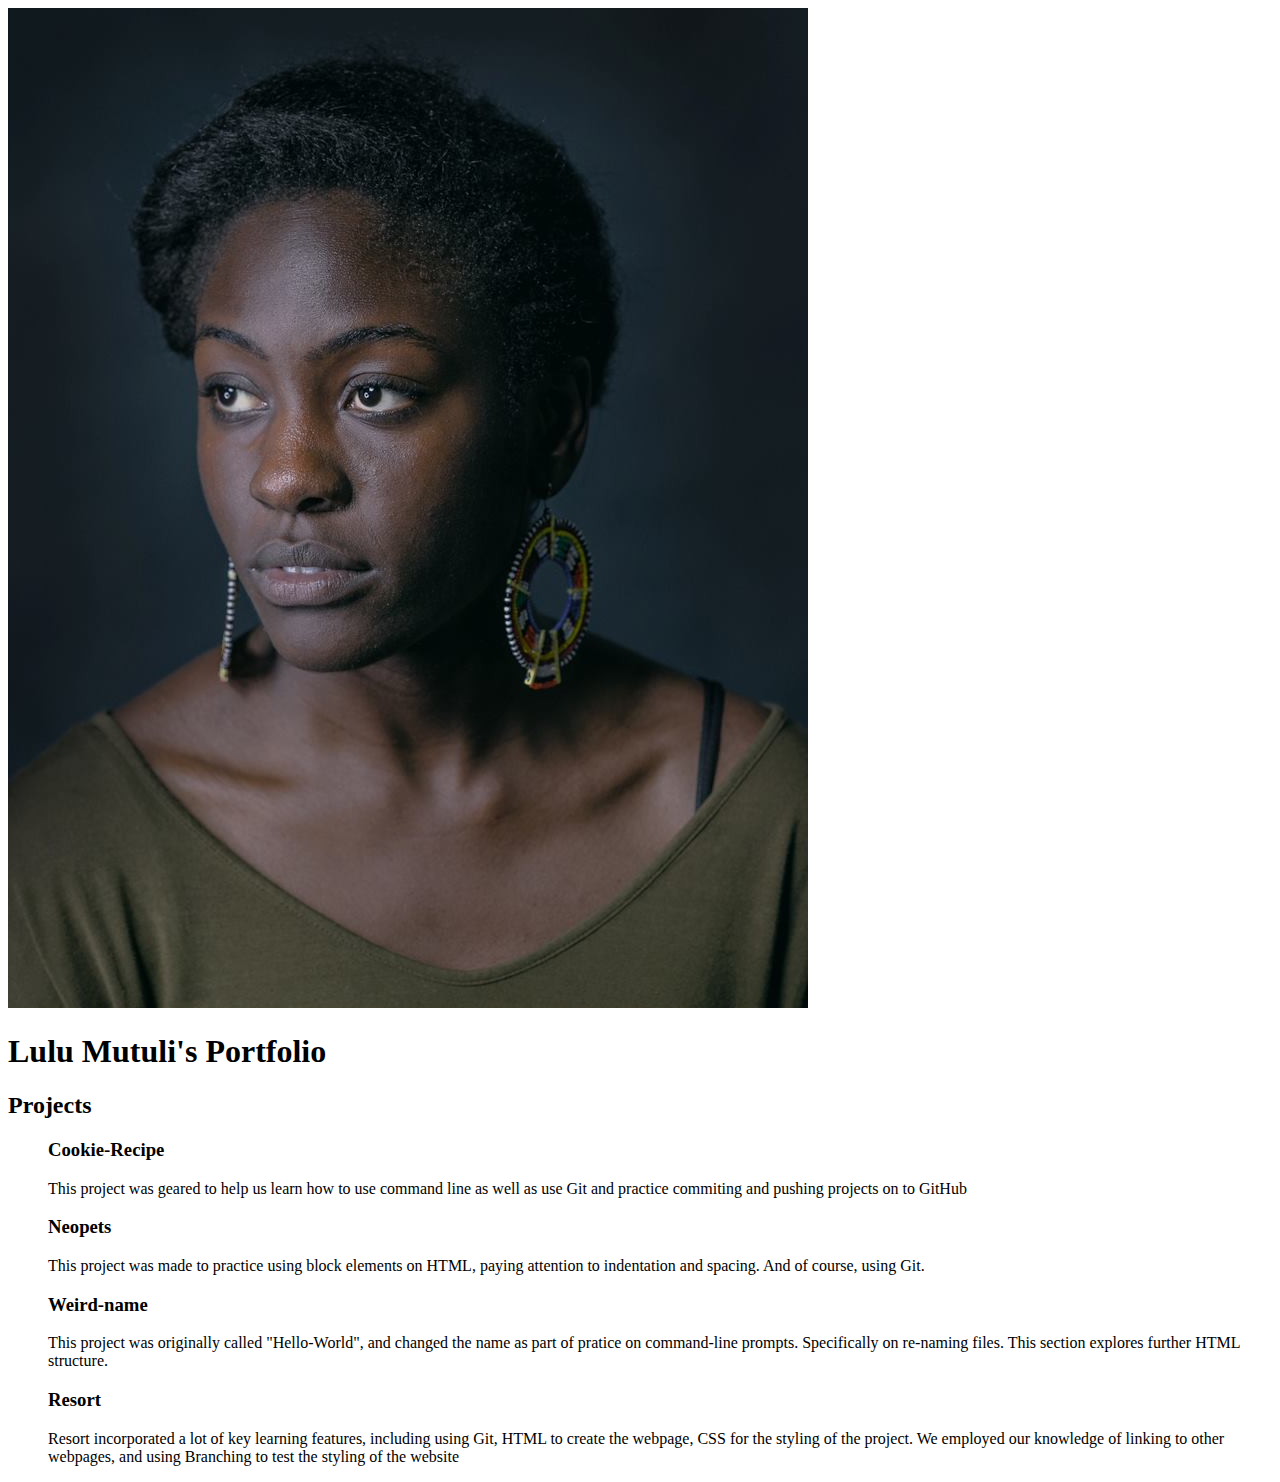
==== portfolio.html @ 6c04539d "updated HTML framework with content for Portfolio" ====
<!DOCTYPE html>
<html>
  <head>
    <meta charset="utf-8">
    <title>Portfolio</title>
  </head>
  <body>
    <img src="PICS/portfolio.jpg" alt="portfolio photo">
    <h1>Lulu Mutuli's Portfolio</h1>

    <h2>Projects</h2>
    <ul>

    <h3>Cookie-Recipe</h3>
    <p>This project was geared to help us learn how to use command line as well as use Git and practice commiting and pushing projects on to GitHub</p>
    <h3>Neopets</h3>
    <p>This project was made to practice using block elements on HTML, paying attention to indentation and spacing. And of course, using Git.</p>
    <h3>Weird-name</h3>
    <p>This project was originally called "Hello-World", and changed the name as part of pratice on command-line prompts. Specifically on re-naming files.
    This section explores further HTML structure. </p>
    <h3>Resort</h3>
    <p>Resort incorporated a lot of key learning features, including using Git, HTML to create the webpage, CSS for the styling of the project.
    We employed our knowledge of linking to other webpages, and using Branching to test the styling of the website</p>
  </ul>


  </body>
</html>
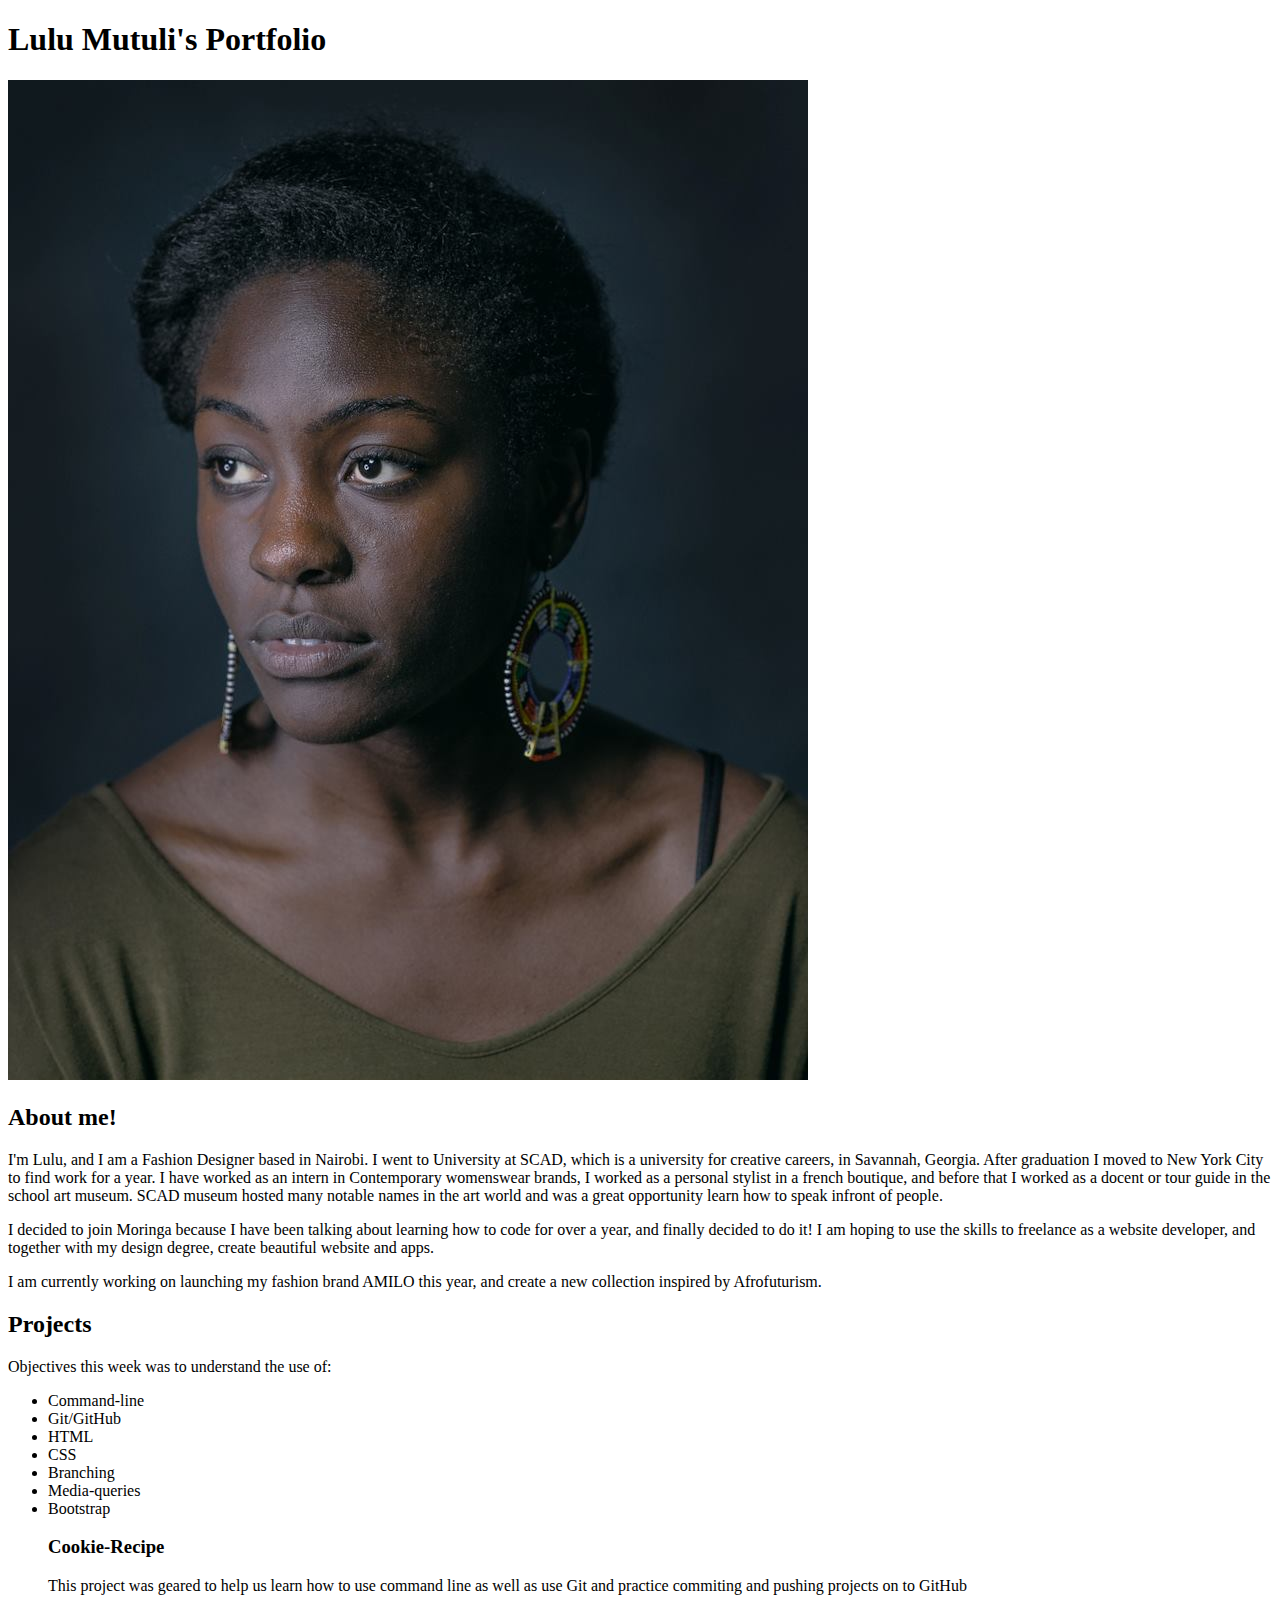
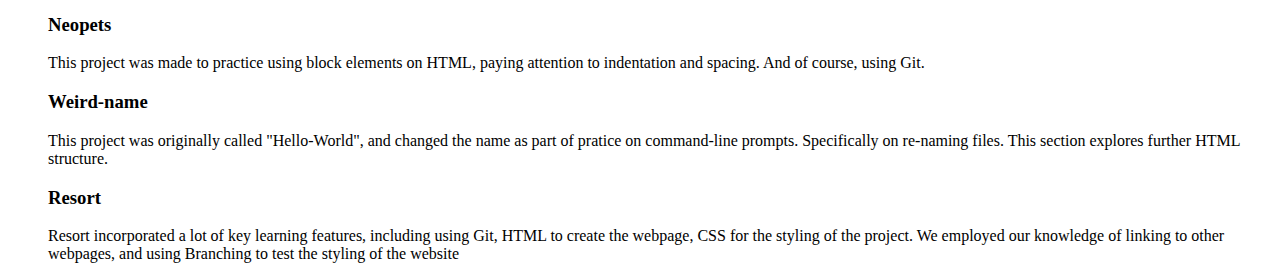
==== commit cf7a8e34: "added the About Section on html" ====
--- a/portfolio.html
+++ b/portfolio.html
@@ -5,23 +5,44 @@
     <title>Portfolio</title>
   </head>
   <body>
+    <h1>Lulu Mutuli's Portfolio</h1>
     <img src="PICS/portfolio.jpg" alt="portfolio photo">
-    <h1>Lulu Mutuli's Portfolio</h1>
+    <h2>About me!</h2>
+    <p>I'm Lulu, and I am a Fashion Designer based in Nairobi. I went to University at SCAD,
+    which is a university for creative careers, in Savannah, Georgia. After graduation I moved to New York City to find work for a year.
+    I have worked as an intern in Contemporary womenswear brands, I worked as a personal stylist in a french boutique, and before that I
+    worked as a docent or tour guide in the school art museum. SCAD museum hosted many notable names in the art world and was a great opportunity
+    learn how to speak infront of people.</p>
+    <p>I decided to join Moringa because I have been talking about learning how to code for over a year, and finally decided to do it! I am
+    hoping to use the skills to freelance as a website developer, and together with my design degree, create beautiful website and apps.</p>
+    <p>I am currently working on launching my fashion brand AMILO this year, and create a new collection inspired by Afrofuturism.</p>
 
-    <h2>Projects</h2>
+
+      <h2>Projects</h2>
+        <p>Objectives this week was to understand the use of:</p>
     <ul>
+      <li>Command-line</li>
+      <li>Git/GitHub</li>
+      <li>HTML</li>
+      <li>CSS</li>
+      <li>Branching</li>
+      <li>Media-queries</li>
+      <li>Bootstrap</li>
+    </ul>
+    <ol>
+      <h3>Cookie-Recipe</h3>
+        <p>This project was geared to help us learn how to use command line as well as use Git and practice commiting and pushing projects on to GitHub</p>
+      <h3>Neopets</h3>
+        <p>This project was made to practice using block elements on HTML, paying attention to indentation and spacing. And of course, using Git.</p>
+      <h3>Weird-name</h3>
+        <p>This project was originally called "Hello-World", and changed the name as part of pratice on command-line prompts. Specifically on re-naming files.
+          This section explores further HTML structure. </p>
+      <h3>Resort</h3>
+      <p>Resort incorporated a lot of key learning features, including using Git, HTML to create the webpage, CSS for the styling of the project.
+    We employed our knowledge of linking to other webpages, and using Branching to test the styling of the website</p>
+  </ol>
 
-    <h3>Cookie-Recipe</h3>
-    <p>This project was geared to help us learn how to use command line as well as use Git and practice commiting and pushing projects on to GitHub</p>
-    <h3>Neopets</h3>
-    <p>This project was made to practice using block elements on HTML, paying attention to indentation and spacing. And of course, using Git.</p>
-    <h3>Weird-name</h3>
-    <p>This project was originally called "Hello-World", and changed the name as part of pratice on command-line prompts. Specifically on re-naming files.
-    This section explores further HTML structure. </p>
-    <h3>Resort</h3>
-    <p>Resort incorporated a lot of key learning features, including using Git, HTML to create the webpage, CSS for the styling of the project.
-    We employed our knowledge of linking to other webpages, and using Branching to test the styling of the website</p>
-  </ul>
+
 
 
   </body>
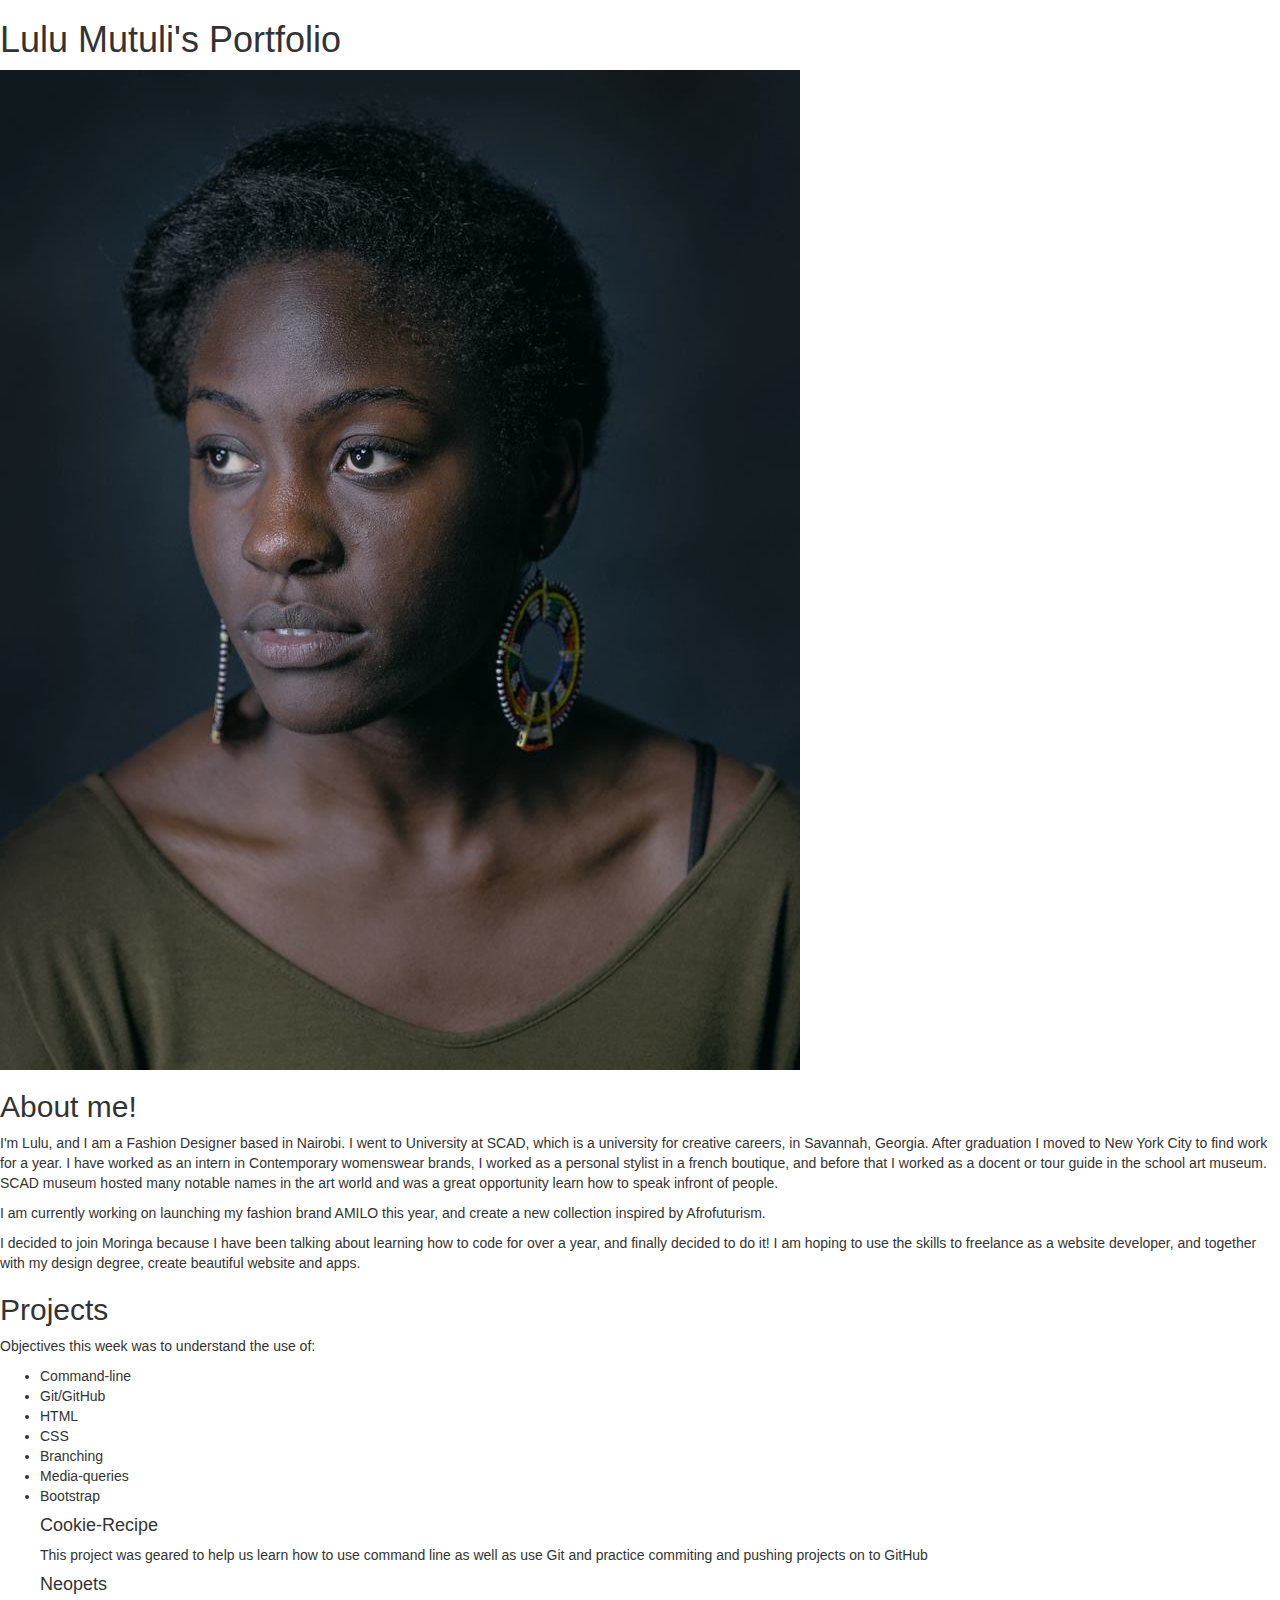
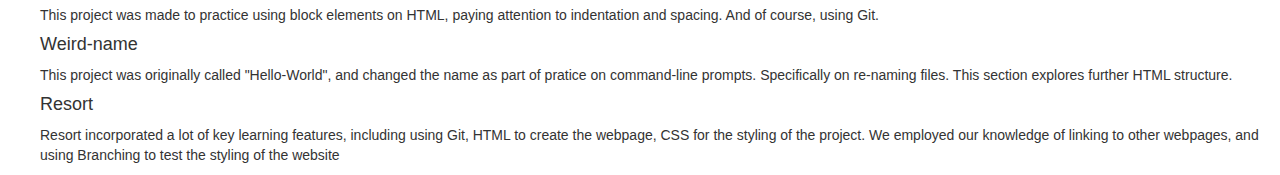
==== commit 8b924cb4: "added bootstrap.css to ddocument" ====
--- a/portfolio.html
+++ b/portfolio.html
@@ -2,6 +2,7 @@
 <html>
   <head>
     <meta charset="utf-8">
+    <link href="css/bootstrap.min.css" rel="stylesheet" type="text/css">
     <title>Portfolio</title>
   </head>
   <body>
@@ -13,36 +14,34 @@
     I have worked as an intern in Contemporary womenswear brands, I worked as a personal stylist in a french boutique, and before that I
     worked as a docent or tour guide in the school art museum. SCAD museum hosted many notable names in the art world and was a great opportunity
     learn how to speak infront of people.</p>
+    <p>I am currently working on launching my fashion brand AMILO this year, and create a new collection inspired by Afrofuturism.</p>
     <p>I decided to join Moringa because I have been talking about learning how to code for over a year, and finally decided to do it! I am
     hoping to use the skills to freelance as a website developer, and together with my design degree, create beautiful website and apps.</p>
-    <p>I am currently working on launching my fashion brand AMILO this year, and create a new collection inspired by Afrofuturism.</p>
-
 
       <h2>Projects</h2>
-        <p>Objectives this week was to understand the use of:</p>
-    <ul>
-      <li>Command-line</li>
-      <li>Git/GitHub</li>
-      <li>HTML</li>
-      <li>CSS</li>
-      <li>Branching</li>
-      <li>Media-queries</li>
-      <li>Bootstrap</li>
-    </ul>
-    <ol>
-      <h3>Cookie-Recipe</h3>
+      <p>Objectives this week was to understand the use of:</p>
+        <ul>
+          <li>Command-line</li>
+          <li>Git/GitHub</li>
+          <li>HTML</li>
+          <li>CSS</li>
+          <li>Branching</li>
+          <li>Media-queries</li>
+          <li>Bootstrap</li>
+        </ul>
+
+        <ol>
+        <h4>Cookie-Recipe</h4>
         <p>This project was geared to help us learn how to use command line as well as use Git and practice commiting and pushing projects on to GitHub</p>
-      <h3>Neopets</h3>
+        <h4>Neopets</h4>
         <p>This project was made to practice using block elements on HTML, paying attention to indentation and spacing. And of course, using Git.</p>
-      <h3>Weird-name</h3>
+        <h4>Weird-name</h4>
         <p>This project was originally called "Hello-World", and changed the name as part of pratice on command-line prompts. Specifically on re-naming files.
           This section explores further HTML structure. </p>
-      <h3>Resort</h3>
-      <p>Resort incorporated a lot of key learning features, including using Git, HTML to create the webpage, CSS for the styling of the project.
+       <h4>Resort</h4>
+       <p>Resort incorporated a lot of key learning features, including using Git, HTML to create the webpage, CSS for the styling of the project.
     We employed our knowledge of linking to other webpages, and using Branching to test the styling of the website</p>
-  </ol>
-
-
+      </ol>
 
 
   </body>
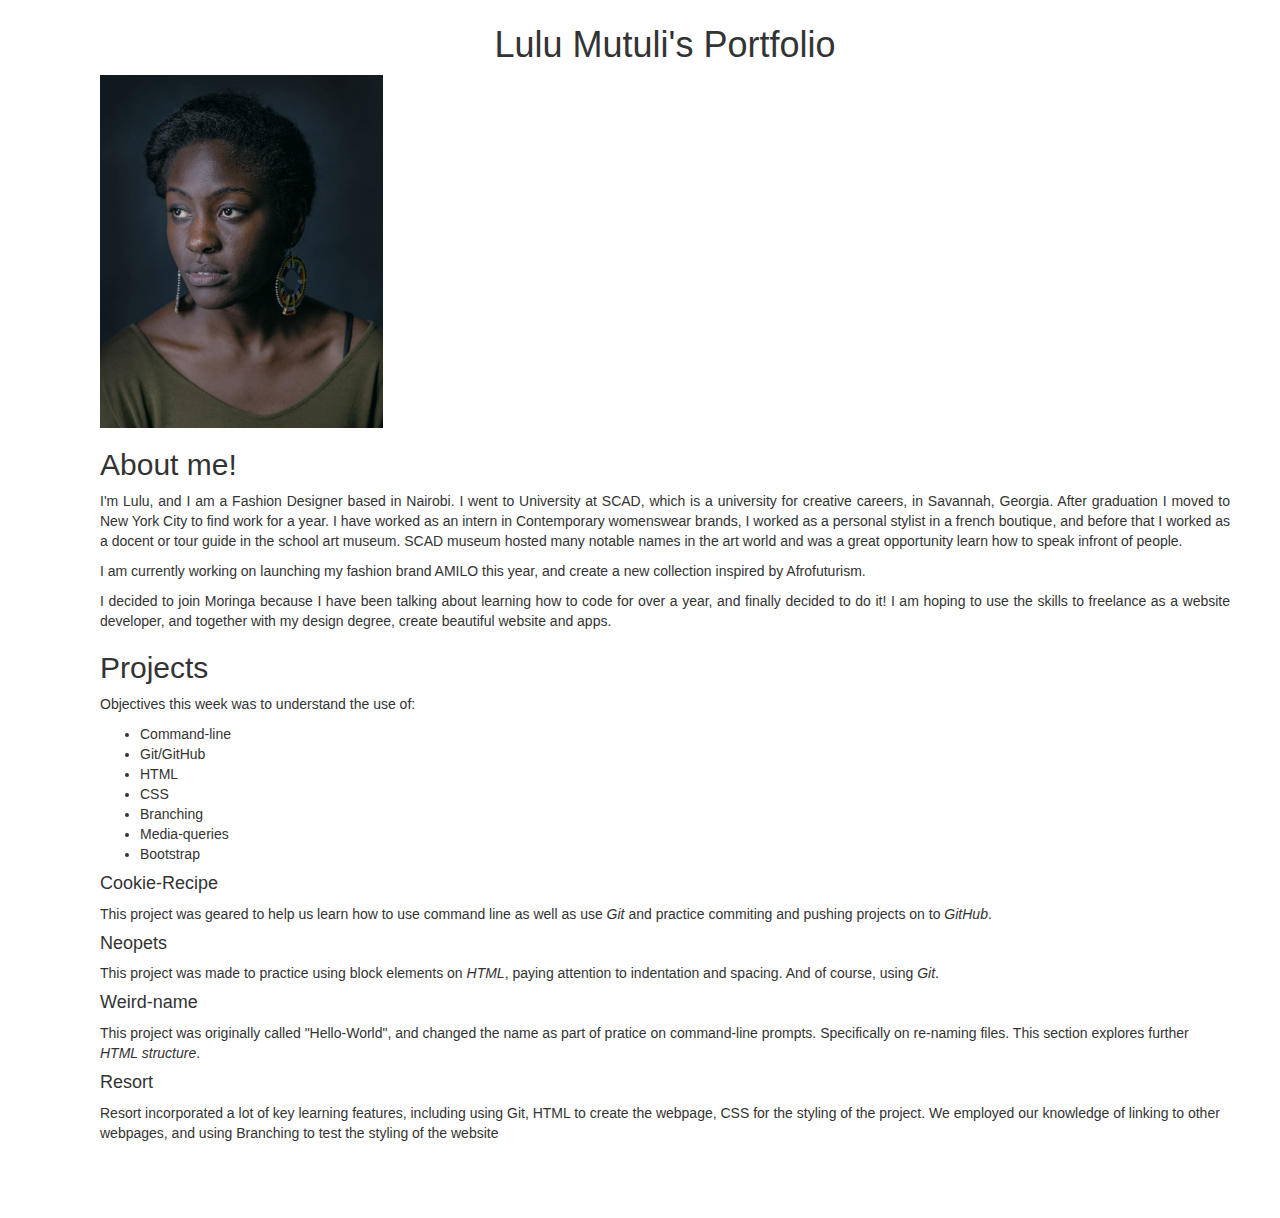
==== commit 8fb7c34d: "added personal stylesheet" ====
--- a/portfolio.html
+++ b/portfolio.html
@@ -2,22 +2,27 @@
 <html>
   <head>
     <meta charset="utf-8">
+
     <link href="css/bootstrap.min.css" rel="stylesheet" type="text/css">
+    <link href="css/styles.css" rel="stylesheet" type="text/css">
+
     <title>Portfolio</title>
   </head>
   <body>
     <h1>Lulu Mutuli's Portfolio</h1>
     <img src="PICS/portfolio.jpg" alt="portfolio photo">
+    <div class="about">
     <h2>About me!</h2>
-    <p>I'm Lulu, and I am a Fashion Designer based in Nairobi. I went to University at SCAD,
-    which is a university for creative careers, in Savannah, Georgia. After graduation I moved to New York City to find work for a year.
-    I have worked as an intern in Contemporary womenswear brands, I worked as a personal stylist in a french boutique, and before that I
-    worked as a docent or tour guide in the school art museum. SCAD museum hosted many notable names in the art world and was a great opportunity
-    learn how to speak infront of people.</p>
-    <p>I am currently working on launching my fashion brand AMILO this year, and create a new collection inspired by Afrofuturism.</p>
-    <p>I decided to join Moringa because I have been talking about learning how to code for over a year, and finally decided to do it! I am
-    hoping to use the skills to freelance as a website developer, and together with my design degree, create beautiful website and apps.</p>
-
+      <p>I'm Lulu, and I am a Fashion Designer based in Nairobi. I went to University at SCAD,
+          which is a university for creative careers, in Savannah, Georgia. After graduation I moved to New York City to find work for a year.
+          I have worked as an intern in Contemporary womenswear brands, I worked as a personal stylist in a french boutique, and before that I
+          worked as a docent or tour guide in the school art museum. SCAD museum hosted many notable names in the art world and was a great opportunity
+          learn how to speak infront of people.</p>
+        <p>I am currently working on launching my fashion brand AMILO this year, and create a new collection inspired by Afrofuturism.</p>
+        <p>I decided to join Moringa because I have been talking about learning how to code for over a year, and finally decided to do it! I am
+           hoping to use the skills to freelance as a website developer, and together with my design degree, create beautiful website and apps.</p>
+  </div>
+  <div class="list">
       <h2>Projects</h2>
       <p>Objectives this week was to understand the use of:</p>
         <ul>
@@ -29,19 +34,22 @@
           <li>Media-queries</li>
           <li>Bootstrap</li>
         </ul>
+      </div>
 
-        <ol>
+        <div class="project">
+
         <h4>Cookie-Recipe</h4>
-        <p>This project was geared to help us learn how to use command line as well as use Git and practice commiting and pushing projects on to GitHub</p>
+        <p>This project was geared to help us learn how to use command line as well as use <em>Git</em> and practice commiting and pushing projects on to <em>GitHub</em>.</p>
         <h4>Neopets</h4>
-        <p>This project was made to practice using block elements on HTML, paying attention to indentation and spacing. And of course, using Git.</p>
+        <p>This project was made to practice using block elements on <em>HTML</em>, paying attention to indentation and spacing. And of course, using <em>Git</em>.</p>
         <h4>Weird-name</h4>
         <p>This project was originally called "Hello-World", and changed the name as part of pratice on command-line prompts. Specifically on re-naming files.
-          This section explores further HTML structure. </p>
+          This section explores further <em>HTML structure</em>.</p>
        <h4>Resort</h4>
        <p>Resort incorporated a lot of key learning features, including using Git, HTML to create the webpage, CSS for the styling of the project.
     We employed our knowledge of linking to other webpages, and using Branching to test the styling of the website</p>
-      </ol>
+      
+    </div>
 
 
   </body>
--- a/css/styles.css
+++ b/css/styles.css
@@ -0,0 +1,28 @@
+img {
+  display:block;
+  width: 25%;
+
+}
+
+h1 {
+  text-align: center;
+}
+
+body {
+  margin: 25px 50px 75px 100px;;
+}
+
+.about {
+  text-align: justify;
+
+}
+
+.list {
+  text-align: justify;
+}
+
+.project {
+  
+
+
+}
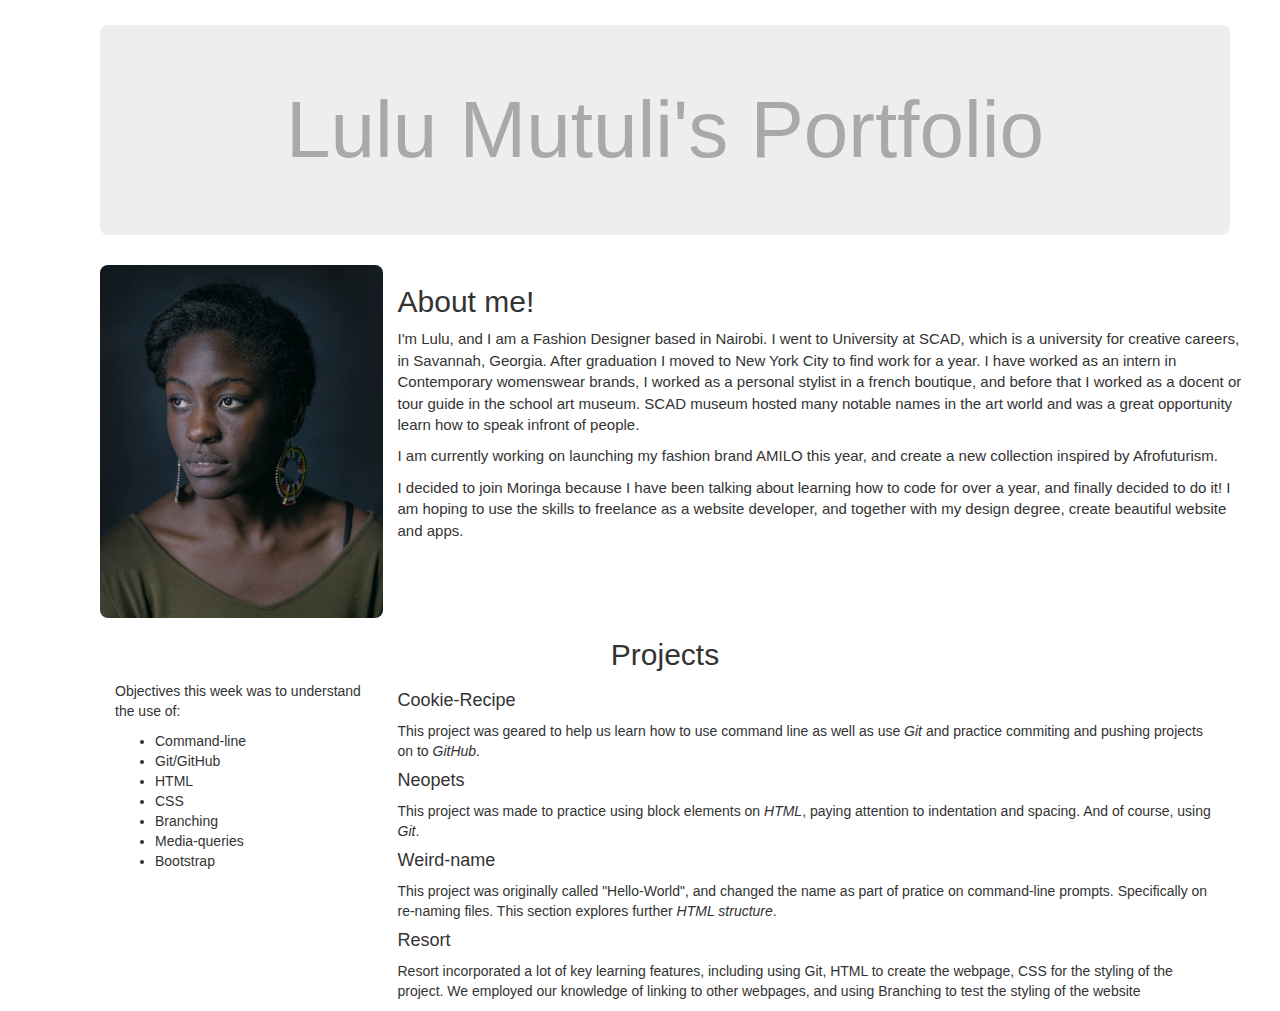
==== commit 1f472c47: "adding jumbotron and formatting image and about me margins" ====
--- a/portfolio.html
+++ b/portfolio.html
@@ -2,28 +2,39 @@
 <html>
   <head>
     <meta charset="utf-8">
-
     <link href="css/bootstrap.min.css" rel="stylesheet" type="text/css">
     <link href="css/styles.css" rel="stylesheet" type="text/css">
-
     <title>Portfolio</title>
   </head>
   <body>
-    <h1>Lulu Mutuli's Portfolio</h1>
-    <img src="PICS/portfolio.jpg" alt="portfolio photo">
-    <div class="about">
-    <h2>About me!</h2>
-      <p>I'm Lulu, and I am a Fashion Designer based in Nairobi. I went to University at SCAD,
-          which is a university for creative careers, in Savannah, Georgia. After graduation I moved to New York City to find work for a year.
-          I have worked as an intern in Contemporary womenswear brands, I worked as a personal stylist in a french boutique, and before that I
-          worked as a docent or tour guide in the school art museum. SCAD museum hosted many notable names in the art world and was a great opportunity
-          learn how to speak infront of people.</p>
-        <p>I am currently working on launching my fashion brand AMILO this year, and create a new collection inspired by Afrofuturism.</p>
-        <p>I decided to join Moringa because I have been talking about learning how to code for over a year, and finally decided to do it! I am
+    <div class="jumbotron"
+      <h1>Lulu Mutuli's Portfolio</h1>
+    </div>
+
+      <img src="PICS/portfolio.jpg" alt="portfolio photo">
+
+  <div class="container">
+    <div class="row">
+        <div class="col-md-9">
+            <div class="about">
+          <h2 span class="header">About me!</span></h2>
+          <p>I'm Lulu, and I am a Fashion Designer based in Nairobi. I went to University at SCAD, which is a university for creative careers, in Savannah, Georgia.
+             After graduation I moved to New York City to find work for a year. I have worked as an intern in Contemporary womenswear brands, I worked as a personal stylist
+             in a french boutique, and before that I worked as a docent or tour guide in the school art museum. SCAD museum hosted many notable names in the art world and was
+             a great opportunity learn how to speak infront of people.</p>
+          <p>I am currently working on launching my fashion brand AMILO this year, and create a new collection inspired by Afrofuturism.</p>
+          <p>I decided to join Moringa because I have been talking about learning how to code for over a year, and finally decided to do it! I am
            hoping to use the skills to freelance as a website developer, and together with my design degree, create beautiful website and apps.</p>
-  </div>
+        </div>
+       </div>
+     </div>
+   </div>
+ </div>
+
+<h2>Projects</h2>
+<div class="col-md-3">
   <div class="list">
-      <h2>Projects</h2>
+    </div>
       <p>Objectives this week was to understand the use of:</p>
         <ul>
           <li>Command-line</li>
@@ -35,9 +46,9 @@
           <li>Bootstrap</li>
         </ul>
       </div>
-
+    </div>
+      <div class="col-md-9">
         <div class="project">
-
         <h4>Cookie-Recipe</h4>
         <p>This project was geared to help us learn how to use command line as well as use <em>Git</em> and practice commiting and pushing projects on to <em>GitHub</em>.</p>
         <h4>Neopets</h4>
@@ -48,9 +59,7 @@
        <h4>Resort</h4>
        <p>Resort incorporated a lot of key learning features, including using Git, HTML to create the webpage, CSS for the styling of the project.
     We employed our knowledge of linking to other webpages, and using Branching to test the styling of the website</p>
-      
+  </div>
     </div>
-
-
   </body>
 </html>
--- a/css/styles.css
+++ b/css/styles.css
@@ -1,28 +1,33 @@
 img {
   display:block;
   width: 25%;
+  float:left;
+  border-radius: 8px;
 
 }
 
 h1 {
   text-align: center;
+
 }
 
 body {
-  margin: 25px 50px 75px 100px;;
+  margin: 25px 50px 75px 100px;
 }
 
-.about {
-  text-align: justify;
-
+h2 {
+  text-align: center;
 }
-
-.list {
-  text-align: justify;
+.about{
+  text-align: :center;
+  font-size: 15px;
 }
-
-.project {
-  
-
-
+.jumbotron {
+  font-size: 80px;
+  text-align: center;
+  color: Darkgrey;
+  border-radius: 8px;
 }
+.header {
+    text-align: left;
+}
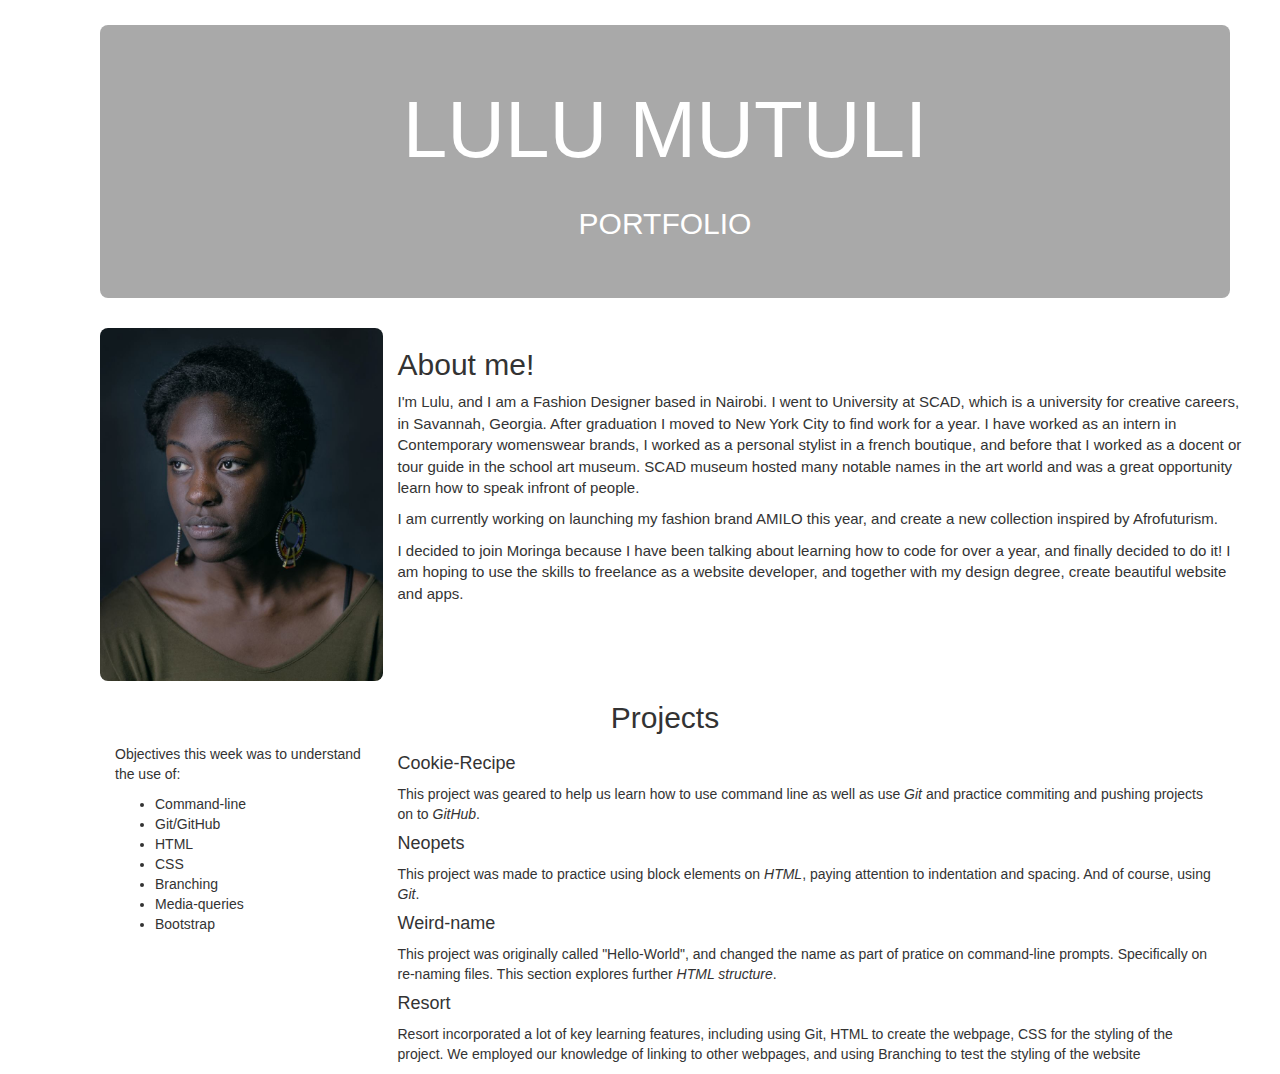
==== commit d29ff12a: "committing before pull of READme" ====
--- a/portfolio.html
+++ b/portfolio.html
@@ -8,7 +8,9 @@
   </head>
   <body>
     <div class="jumbotron"
-      <h1>Lulu Mutuli's Portfolio</h1>
+      <h1>LULU MUTULI</h1>
+      <h2>PORTFOLIO</h2>
+
     </div>
 
       <img src="PICS/portfolio.jpg" alt="portfolio photo">
--- a/css/styles.css
+++ b/css/styles.css
@@ -25,8 +25,9 @@
 .jumbotron {
   font-size: 80px;
   text-align: center;
-  color: Darkgrey;
+  color: white;
   border-radius: 8px;
+  background-color: darkgrey;
 }
 .header {
     text-align: left;
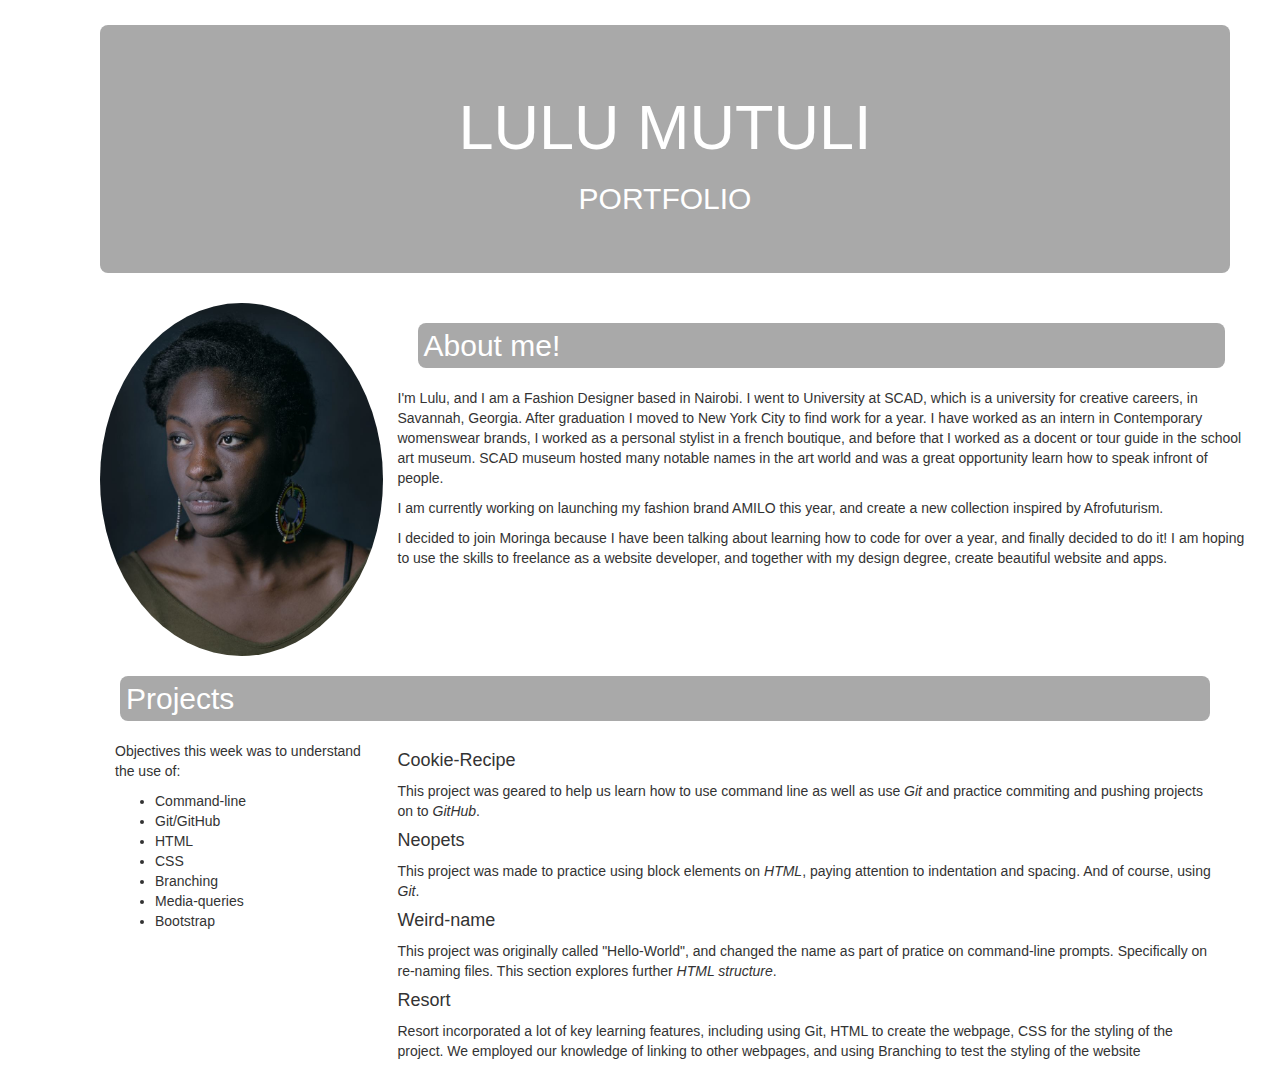
==== commit 224b84aa: "finished styling css" ====
--- a/portfolio.html
+++ b/portfolio.html
@@ -7,10 +7,9 @@
     <title>Portfolio</title>
   </head>
   <body>
-    <div class="jumbotron"
+    <div class="jumbotron">
       <h1>LULU MUTULI</h1>
       <h2>PORTFOLIO</h2>
-
     </div>
 
       <img src="PICS/portfolio.jpg" alt="portfolio photo">
@@ -19,23 +18,23 @@
     <div class="row">
         <div class="col-md-9">
             <div class="about">
-          <h2 span class="header">About me!</span></h2>
-          <p>I'm Lulu, and I am a Fashion Designer based in Nairobi. I went to University at SCAD, which is a university for creative careers, in Savannah, Georgia.
-             After graduation I moved to New York City to find work for a year. I have worked as an intern in Contemporary womenswear brands, I worked as a personal stylist
-             in a french boutique, and before that I worked as a docent or tour guide in the school art museum. SCAD museum hosted many notable names in the art world and was
-             a great opportunity learn how to speak infront of people.</p>
-          <p>I am currently working on launching my fashion brand AMILO this year, and create a new collection inspired by Afrofuturism.</p>
-          <p>I decided to join Moringa because I have been talking about learning how to code for over a year, and finally decided to do it! I am
-           hoping to use the skills to freelance as a website developer, and together with my design degree, create beautiful website and apps.</p>
+              <h2 span class="header">About me!</span></h2>
+              <p>I'm Lulu, and I am a Fashion Designer based in Nairobi. I went to University at SCAD, which is a university for creative careers, in Savannah, Georgia.
+                After graduation I moved to New York City to find work for a year. I have worked as an intern in Contemporary womenswear brands, I worked as a personal stylist
+                in a french boutique, and before that I worked as a docent or tour guide in the school art museum. SCAD museum hosted many notable names in the art world and was
+                a great opportunity learn how to speak infront of people.</p>
+                <p>I am currently working on launching my fashion brand AMILO this year, and create a new collection inspired by Afrofuturism.</p>
+                <p>I decided to join Moringa because I have been talking about learning how to code for over a year, and finally decided to do it! I am
+                  hoping to use the skills to freelance as a website developer, and together with my design degree, create beautiful website and apps.</p>
+                </div>
+              </div>
+            </div>
+          </div>
         </div>
-       </div>
-     </div>
-   </div>
- </div>
 
-<h2>Projects</h2>
-<div class="col-md-3">
-  <div class="list">
+<h2 span class="box">Projects</span></h2>
+  <div class="col-md-3">
+    <div class="list">
     </div>
       <p>Objectives this week was to understand the use of:</p>
         <ul>
@@ -60,8 +59,8 @@
           This section explores further <em>HTML structure</em>.</p>
        <h4>Resort</h4>
        <p>Resort incorporated a lot of key learning features, including using Git, HTML to create the webpage, CSS for the styling of the project.
-    We employed our knowledge of linking to other webpages, and using Branching to test the styling of the website</p>
-  </div>
+         We employed our knowledge of linking to other webpages, and using Branching to test the styling of the website</p>
+       </div>
     </div>
   </body>
 </html>
--- a/css/styles.css
+++ b/css/styles.css
@@ -1,14 +1,12 @@
 img {
-  display:block;
+  display: block;
   width: 25%;
   float:left;
-  border-radius: 8px;
-
+  border-radius: 50%;
 }
 
 h1 {
   text-align: center;
-
 }
 
 body {
@@ -19,8 +17,9 @@
   text-align: center;
 }
 .about{
-  text-align: :center;
-  font-size: 15px;
+  text-align: : left;
+  font-size: 14px;
+
 }
 .jumbotron {
   font-size: 80px;
@@ -31,4 +30,18 @@
 }
 .header {
     text-align: left;
+    background-color: darkgrey;
+    padding: 6px;
+    margin: 20px;
+    border-radius: 8px;
+    color: white;
 }
+
+.box {
+  text-align: left;
+  background-color: darkgrey;
+  padding: 6px;
+  margin: 20px;
+  border-radius: 8px;
+  color: white;
+}
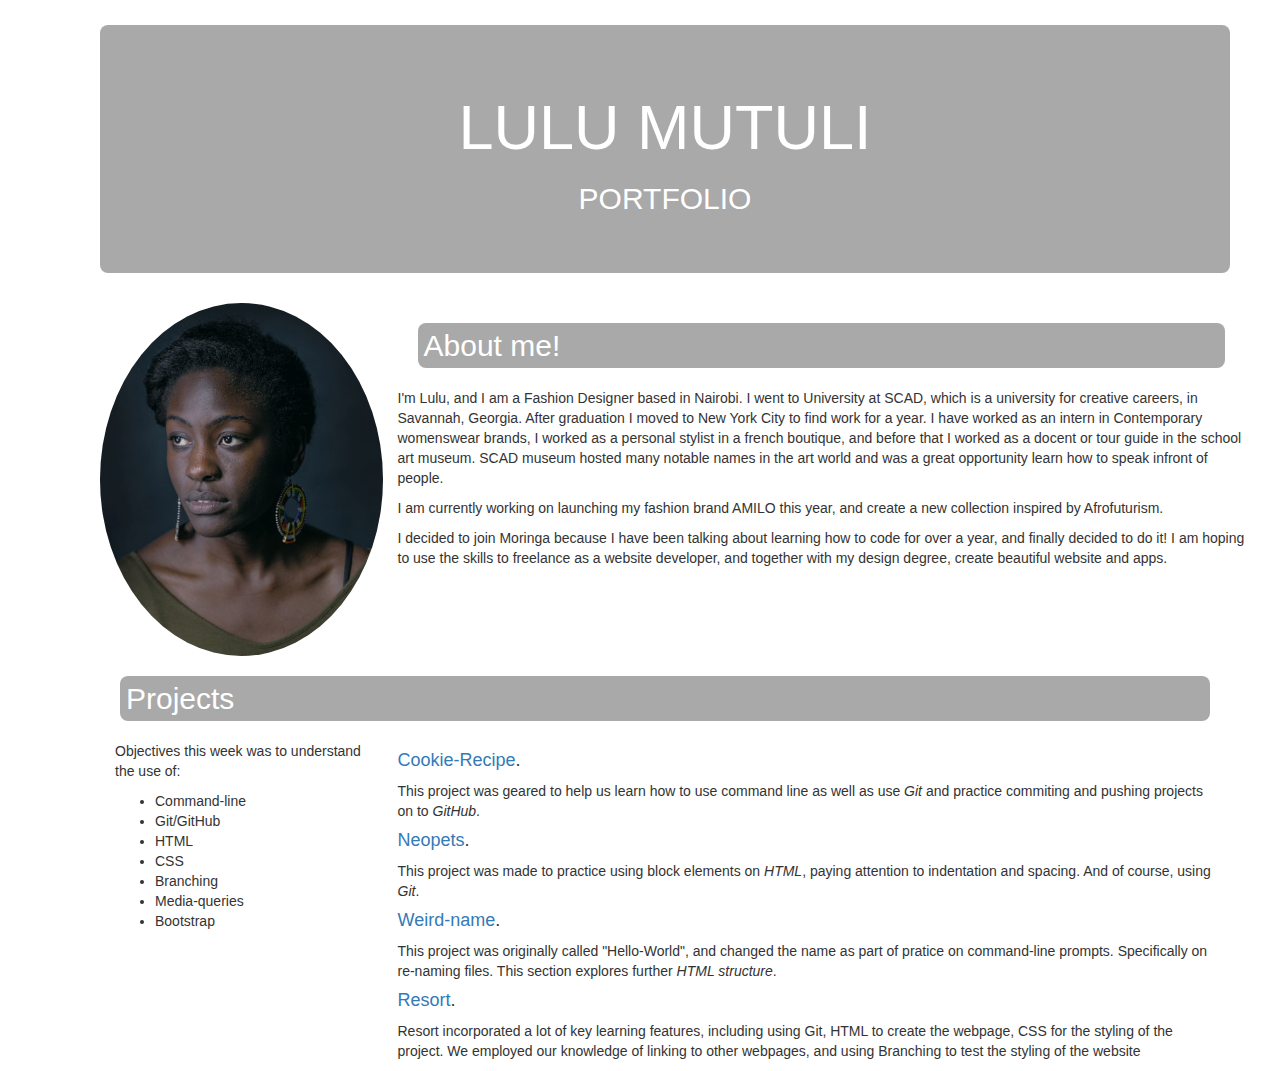
==== commit 6af53817: "added links to projects to HTML" ====
--- a/portfolio.html
+++ b/portfolio.html
@@ -50,14 +50,14 @@
     </div>
       <div class="col-md-9">
         <div class="project">
-        <h4>Cookie-Recipe</h4>
+        <h4><a href="https://github.com/lulumuts/cookie-recipe.git">Cookie-Recipe</a>.</h4>
         <p>This project was geared to help us learn how to use command line as well as use <em>Git</em> and practice commiting and pushing projects on to <em>GitHub</em>.</p>
-        <h4>Neopets</h4>
+        <h4><a href="https://github.com/lulumuts/neopets.git">Neopets</a>.</h4>
         <p>This project was made to practice using block elements on <em>HTML</em>, paying attention to indentation and spacing. And of course, using <em>Git</em>.</p>
-        <h4>Weird-name</h4>
+        <h4><a href="https://github.com/lulumuts/weird-name.git">Weird-name</a>.</h4>
         <p>This project was originally called "Hello-World", and changed the name as part of pratice on command-line prompts. Specifically on re-naming files.
           This section explores further <em>HTML structure</em>.</p>
-       <h4>Resort</h4>
+       <h4><a href="https://github.com/lulumuts/Resort.git">Resort</a>.</h4>
        <p>Resort incorporated a lot of key learning features, including using Git, HTML to create the webpage, CSS for the styling of the project.
          We employed our knowledge of linking to other webpages, and using Branching to test the styling of the website</p>
        </div>
